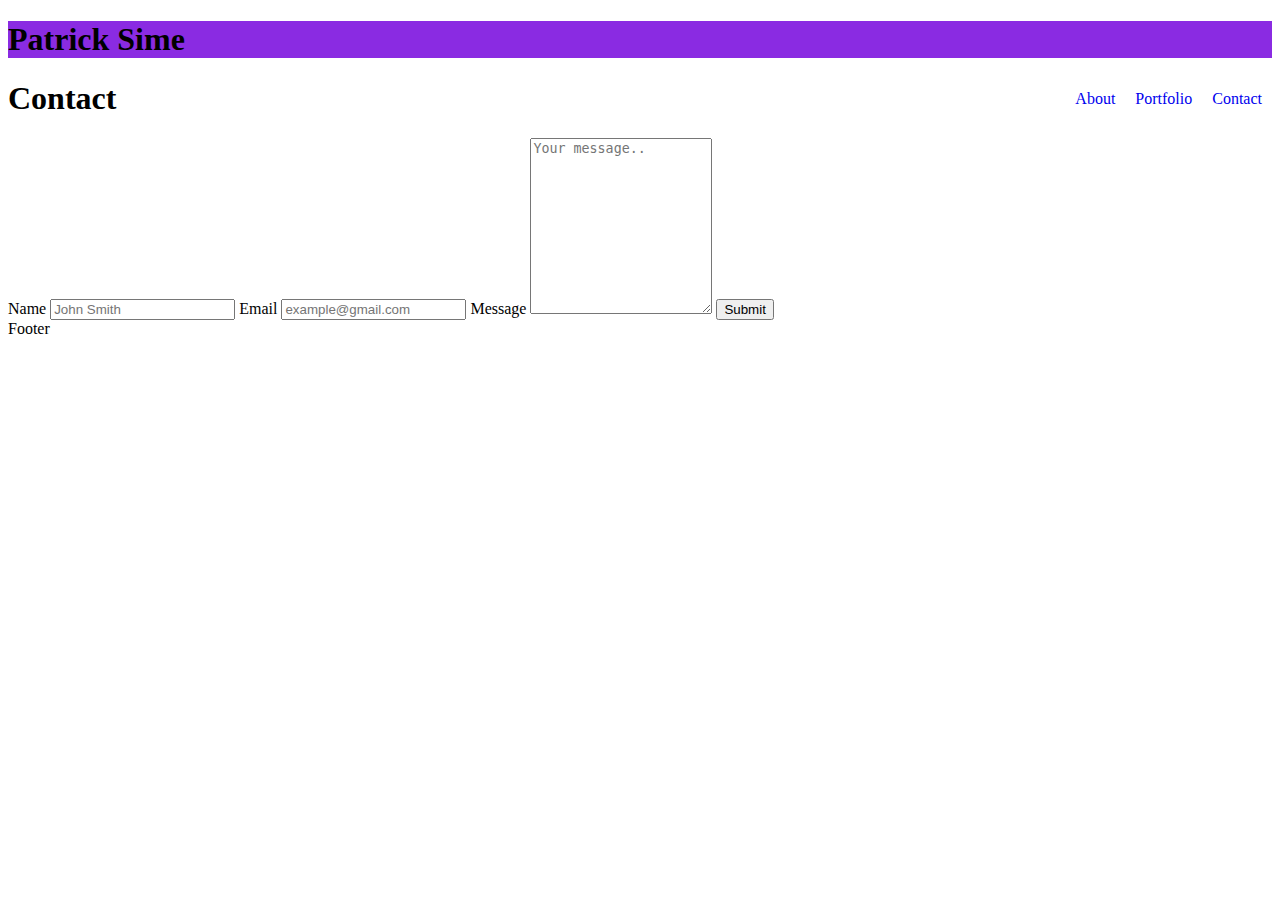
==== contact.html @ 6b7d6d57 "initial-HTML" ====
<!DOCTYPE html>
<html lang="en-us">
  <head>
    <meta charset="UTF-8" />
    <Title>Portfolio</Title>
    <link rel="stylesheet" type="text/css" href="assets/css/style.css">
 </head>

<header>
  <h1>Patrick Sime</h1>
  <a class="navigation" href="contact.html">Contact</a>
  <a class="navigation" href="portfolio.html">Portfolio</a>
  <a class="navigation" href="index.html">About</a>
</header>

    <div class="contact-container">
        <h1>Contact</h1>
    </div>

      <div class="row">
          <form action="/action_page.php">
            <label for="name">Name</label>
            <input type="text" id="name" name="name" placeholder="John Smith">
            <label for="email">Email</label>
            <input type="text" id="email" name="email" placeholder="example@gmail.com">
            <label for="message">Message</label>
            <textarea id="message" name="message" placeholder="Your message.." style="height:170px"></textarea>
            <input type="submit" value="Submit">
          </form>
      </div>  
          
      <footer>Footer</footer>
---- assets/css/style.css ----
header {
    background-color: blueviolet;
}

.navigation {
    text-decoration: none;
    float: right;
    margin: 10px;
}
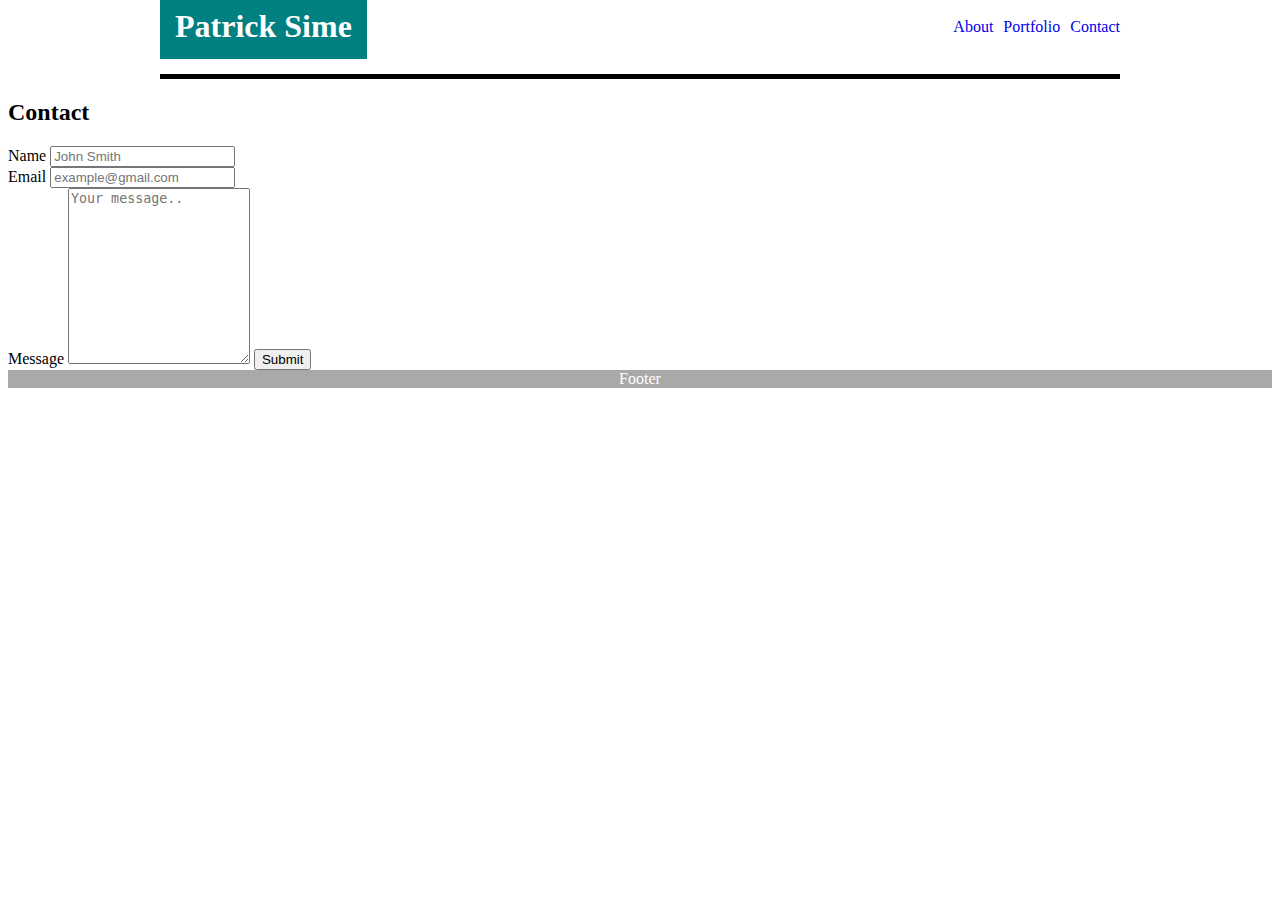
==== commit 7688e7ad: "content area positioning" ====
--- a/contact.html
+++ b/contact.html
@@ -14,15 +14,17 @@
 </header>
 
     <div class="contact-container">
-        <h1>Contact</h1>
+        <h2>Contact</h2>
     </div>
 
       <div class="row">
           <form action="/action_page.php">
             <label for="name">Name</label>
             <input type="text" id="name" name="name" placeholder="John Smith">
+            <br>
             <label for="email">Email</label>
             <input type="text" id="email" name="email" placeholder="example@gmail.com">
+            <br>
             <label for="message">Message</label>
             <textarea id="message" name="message" placeholder="Your message.." style="height:170px"></textarea>
             <input type="submit" value="Submit">
--- a/assets/css/style.css
+++ b/assets/css/style.css
@@ -1,9 +1,52 @@
 header {
-    background-color: blueviolet;
+    background-color: '#ffffff';
+    border-bottom: 5px solid black;
+    height: 66px;
+    max-width: 960px;
+    margin: auto;
+}
+
+body {
+    background-image: "assets/images/greek-vase.png";
+}
+
+.container-clearfix {
+    padding: 20px;
+    max-width: 960px;
+    border: 1px solid black;
+    margin: auto;  
 }
 
 .navigation {
     text-decoration: none;
     float: right;
-    margin: 10px;
+    margin-left: 10px;
+    margin-top: 10px;
+}
+
+#about-image {
+    float: left;
+    overflow: auto;
+    width: 200px;
+    margin-right: 20px;
+}
+
+.clearfix::after {
+    display: block;
+    content: "";
+    clear: both;
+}
+
+h1 {
+    display: inline;
+    font-family: Georgia, 'Times New Roman', Times, serif;
+    padding: 15px;
+    background-color: teal;
+    color: white;
+}
+
+footer {
+    text-align: center;
+    background-color: darkgray;
+    color: white;
 }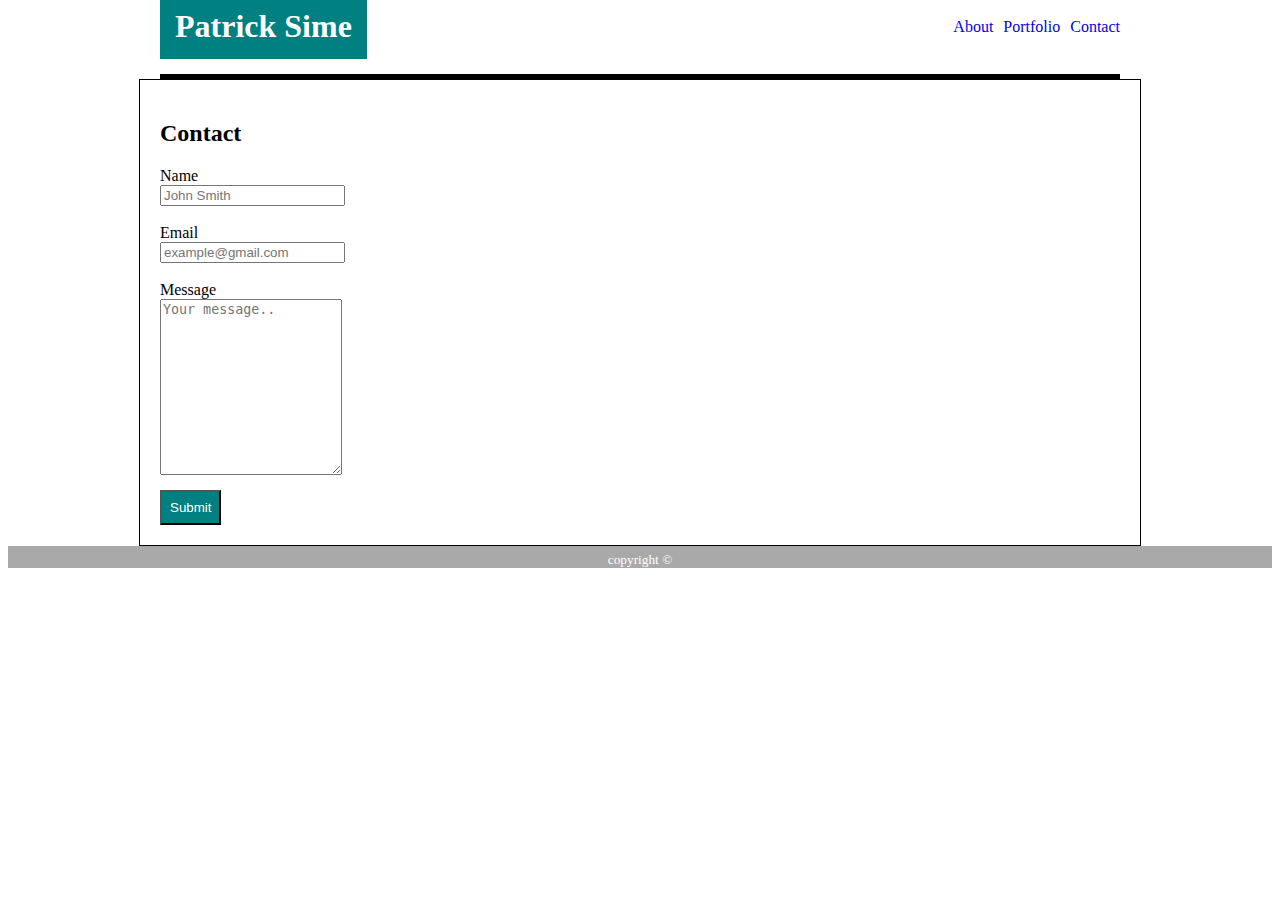
==== commit ca862b97: "contact page spacing" ====
--- a/contact.html
+++ b/contact.html
@@ -13,9 +13,9 @@
   <a class="navigation" href="index.html">About</a>
 </header>
 
-    <div class="contact-container">
+  <div class="container-clearfix">
         <h2>Contact</h2>
-    </div>
+  
 
       <div class="row">
           <form action="/action_page.php">
@@ -27,8 +27,13 @@
             <br>
             <label for="message">Message</label>
             <textarea id="message" name="message" placeholder="Your message.." style="height:170px"></textarea>
-            <input type="submit" value="Submit">
-          </form>
-      </div>  
+            <input type="submit" id="submit" value="Submit">
+             </form>
+         </div>
+    </div>  
           
-      <footer>Footer</footer>+      <footer>
+        <div id= "copyright">
+        <sub>copyright &copy</sub>
+        </div>
+    </footer>--- a/assets/css/style.css
+++ b/assets/css/style.css
@@ -7,14 +7,14 @@
 }
 
 body {
-    background-image: "assets/images/greek-vase.png";
+    background: "images/greek-vase.png";
 }
 
 .container-clearfix {
     padding: 20px;
     max-width: 960px;
     border: 1px solid black;
-    margin: auto;  
+    margin: auto;
 }
 
 .navigation {
@@ -49,4 +49,16 @@
     text-align: center;
     background-color: darkgray;
     color: white;
+}
+
+#name, #email, #message {
+    display: block;
+    max-width: 920px;
+}
+
+#submit {
+    background-color: teal;
+    margin-top: 15px;
+    padding: 8px;
+    color: white;
 }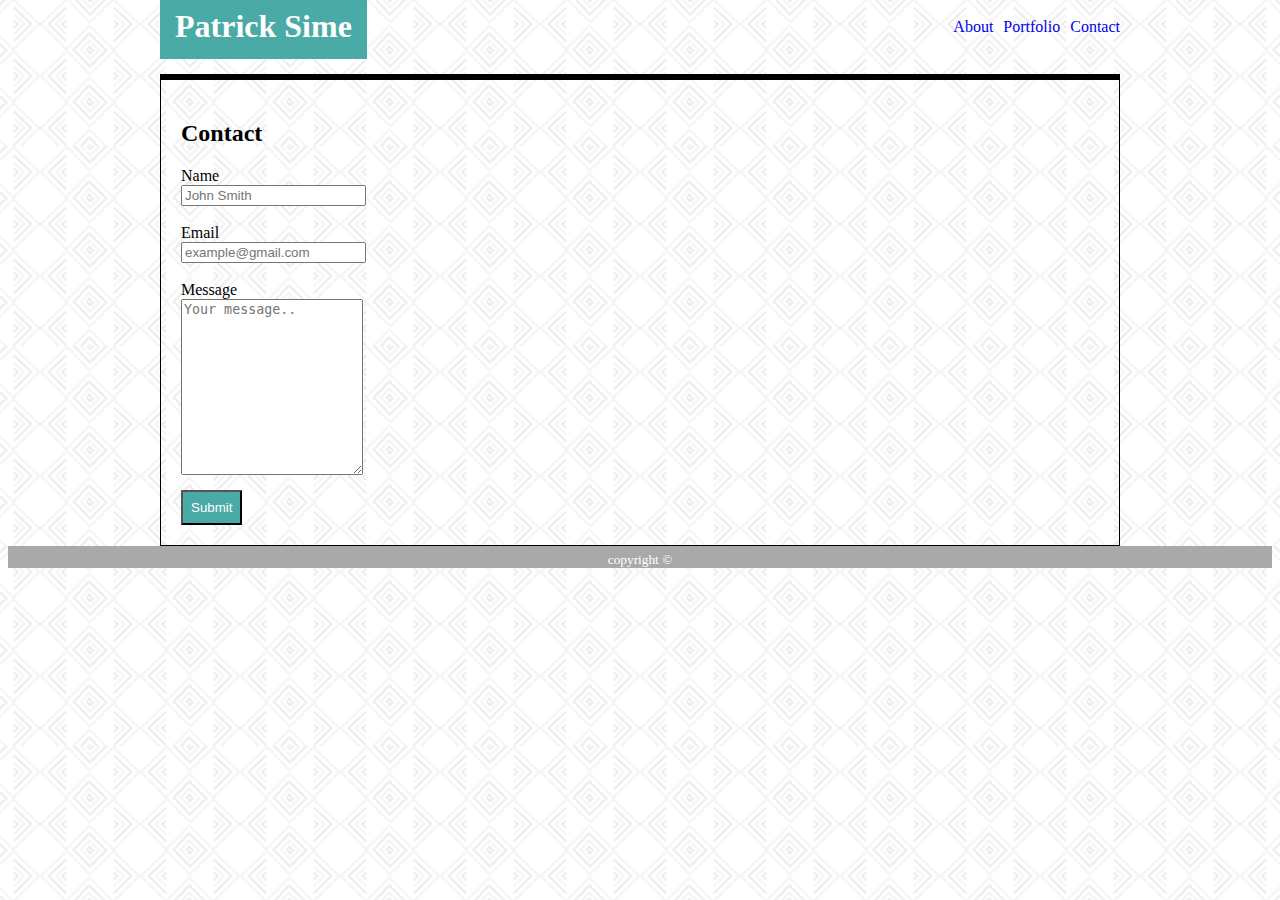
==== commit 48243030: "background image added" ====
--- a/contact.html
+++ b/contact.html
@@ -13,6 +13,7 @@
   <a class="navigation" href="index.html">About</a>
 </header>
 
+<body>
   <div class="container-clearfix">
         <h2>Contact</h2>
   
@@ -31,7 +32,8 @@
              </form>
          </div>
     </div>  
-          
+</body>
+       
       <footer>
         <div id= "copyright">
         <sub>copyright &copy</sub>
--- a/assets/css/style.css
+++ b/assets/css/style.css
@@ -7,12 +7,13 @@
 }
 
 body {
-    background: "images/greek-vase.png";
+    background: url("../images/greek-vase.png") repeat center center fixed;
 }
 
 .container-clearfix {
     padding: 20px;
-    max-width: 960px;
+    width: 960px;
+    box-sizing: border-box;
     border: 1px solid black;
     margin: auto;
 }
@@ -41,7 +42,7 @@
     display: inline;
     font-family: Georgia, 'Times New Roman', Times, serif;
     padding: 15px;
-    background-color: teal;
+    background-color: #4aaaa5;
     color: white;
 }
 
@@ -49,6 +50,7 @@
     text-align: center;
     background-color: darkgray;
     color: white;
+    position: relative bottom 0;
 }
 
 #name, #email, #message {
@@ -57,7 +59,7 @@
 }
 
 #submit {
-    background-color: teal;
+    background-color: #4aaaa5;
     margin-top: 15px;
     padding: 8px;
     color: white;
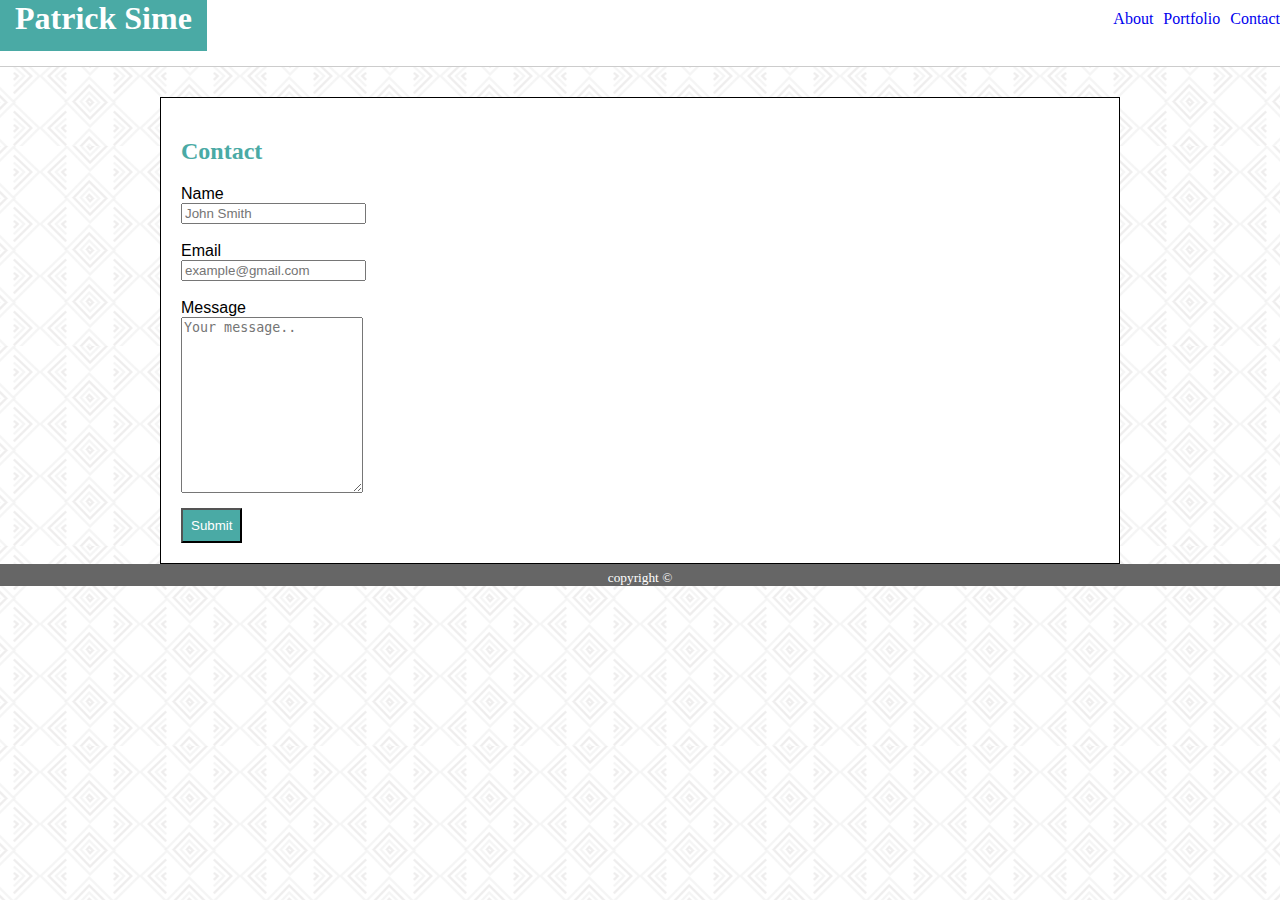
==== commit d1bf8b7b: "project name finished" ====
--- a/contact.html
+++ b/contact.html
@@ -14,7 +14,7 @@
 </header>
 
 <body>
-  <div class="container-clearfix">
+  <div class="container clearfix">
         <h2>Contact</h2>
   
 
@@ -33,7 +33,7 @@
          </div>
     </div>  
 </body>
-       
+
       <footer>
         <div id= "copyright">
         <sub>copyright &copy</sub>
--- a/assets/css/style.css
+++ b/assets/css/style.css
@@ -1,21 +1,23 @@
 header {
-    background-color: '#ffffff';
-    border-bottom: 5px solid black;
+    background-color: #ffffff;
+    border-bottom: 1px solid #cccccc;
     height: 66px;
-    max-width: 960px;
-    margin: auto;
+    margin-bottom: 30px;
 }
 
 body {
     background: url("../images/greek-vase.png") repeat center center fixed;
+    margin: 0px;
 }
 
-.container-clearfix {
+.container{
     padding: 20px;
     width: 960px;
     box-sizing: border-box;
     border: 1px solid black;
     margin: auto;
+    background-color: #ffffff;
+    font-family: Arial, Helvetica, sans-serif;
 }
 
 .navigation {
@@ -48,9 +50,10 @@
 
 footer {
     text-align: center;
-    background-color: darkgray;
+    background-color: #666666;
     color: white;
     position: relative bottom 0;
+    border-top: 4px #4aaaa5;
 }
 
 #name, #email, #message {
@@ -63,4 +66,32 @@
     margin-top: 15px;
     padding: 8px;
     color: white;
+}
+
+h2 {
+    color: #4aaaa5;
+    font-family: Georgia, 'Times New Roman', Times, serif;
+}
+
+.port-image {
+    width: 200px;
+    height: 200px;
+}
+
+figcaption {
+    padding: 15px;
+    display: inside;
+    float: middle;
+    position: absolute;
+    bottom: 15px;
+    background-color: #4aaaa5;
+    color: #ffffff;
+    width: 170px;
+    text-align: center;
+}
+
+figure {
+    float: left;
+    overflow: auto;
+    position: relative;
 }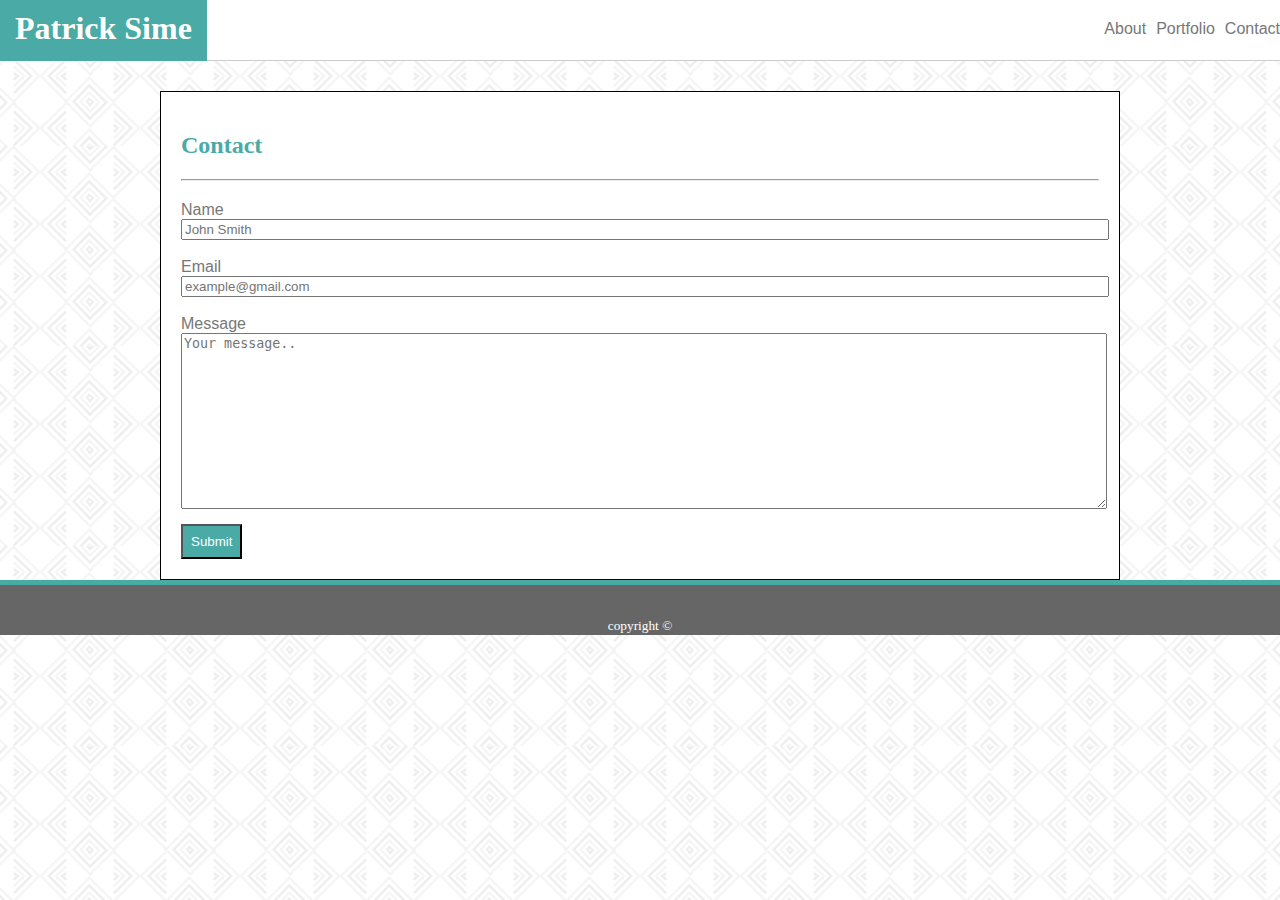
==== commit 2189c98a: "clean up css order" ====
--- a/contact.html
+++ b/contact.html
@@ -15,10 +15,10 @@
 
 <body>
   <div class="container clearfix">
-        <h2>Contact</h2>
-  
+      <h2>Contact</h2>
+      <hr>
 
-      <div class="row">
+      <div class="contact">
           <form action="/action_page.php">
             <label for="name">Name</label>
             <input type="text" id="name" name="name" placeholder="John Smith">
@@ -27,7 +27,7 @@
             <input type="text" id="email" name="email" placeholder="example@gmail.com">
             <br>
             <label for="message">Message</label>
-            <textarea id="message" name="message" placeholder="Your message.." style="height:170px"></textarea>
+            <textarea id="message" name="message" placeholder="Your message.."></textarea>
             <input type="submit" id="submit" value="Submit">
              </form>
          </div>
--- a/assets/css/style.css
+++ b/assets/css/style.css
@@ -1,8 +1,35 @@
 header {
     background-color: #ffffff;
     border-bottom: 1px solid #cccccc;
-    height: 66px;
+    height: 50px;
     margin-bottom: 30px;
+    padding-top: 10px;
+}
+
+.navigation {
+    text-decoration: none;
+    float: right;
+    margin-left: 10px;
+    margin-top: 10px;
+    font-family: Arial, Helvetica, sans-serif;
+    color: #777777;
+}
+
+h1 {
+    display: inline;
+    font-family: Georgia, 'Times New Roman', Times, serif;
+    padding: 15px;
+    background-color: #4aaaa5;
+    color: white;
+}
+
+h2 {
+    color: #4aaaa5;
+    font-family: Georgia, 'Times New Roman', Times, serif;
+}
+
+hr {
+    margin-bottom: 20px;
 }
 
 body {
@@ -18,20 +45,8 @@
     margin: auto;
     background-color: #ffffff;
     font-family: Arial, Helvetica, sans-serif;
-}
-
-.navigation {
-    text-decoration: none;
-    float: right;
-    margin-left: 10px;
-    margin-top: 10px;
-}
-
-#about-image {
-    float: left;
-    overflow: auto;
-    width: 200px;
-    margin-right: 20px;
+    color: #777777;
+    margin-top: 20px;
 }
 
 .clearfix::after {
@@ -40,42 +55,23 @@
     clear: both;
 }
 
-h1 {
-    display: inline;
-    font-family: Georgia, 'Times New Roman', Times, serif;
-    padding: 15px;
-    background-color: #4aaaa5;
-    color: white;
-}
-
-footer {
-    text-align: center;
-    background-color: #666666;
-    color: white;
-    position: relative bottom 0;
-    border-top: 4px #4aaaa5;
-}
-
-#name, #email, #message {
-    display: block;
-    max-width: 920px;
-}
-
-#submit {
-    background-color: #4aaaa5;
-    margin-top: 15px;
-    padding: 8px;
-    color: white;
-}
-
-h2 {
-    color: #4aaaa5;
-    font-family: Georgia, 'Times New Roman', Times, serif;
+#about-image {
+    float: left;
+    overflow: auto;
+    width: 200px;
+    margin-right: 20px;
+    margin-bottom: 20px;
 }
 
 .port-image {
-    width: 200px;
-    height: 200px;
+    width: 250px;
+    height: 250px;
+}
+
+figure {
+    float: left;
+    overflow: auto;
+    position: relative;
 }
 
 figcaption {
@@ -86,12 +82,40 @@
     bottom: 15px;
     background-color: #4aaaa5;
     color: #ffffff;
-    width: 170px;
+    width: 220px;
     text-align: center;
 }
 
-figure {
-    float: left;
-    overflow: auto;
+.contact {
+    font-family: Arial, Helvetica, sans-serif;
+    color: #777777;
+}
+
+#name, #email, #message {
+    display: block;
+    width: 920px;
+}
+
+#message {
+    height: 170px;
+}
+
+#submit {
+    background-color: #4aaaa5;
+    margin-top: 15px;
+    padding: 8px;
+    color: white;
+}
+
+footer {
+    text-align: center;
+    background-color: #666666;
+    color: white;
     position: relative;
+    border-top: 5px solid #4aaaa5;
+    height: 50px;
+}
+
+#copyright {
+    margin-top: 27px;
 }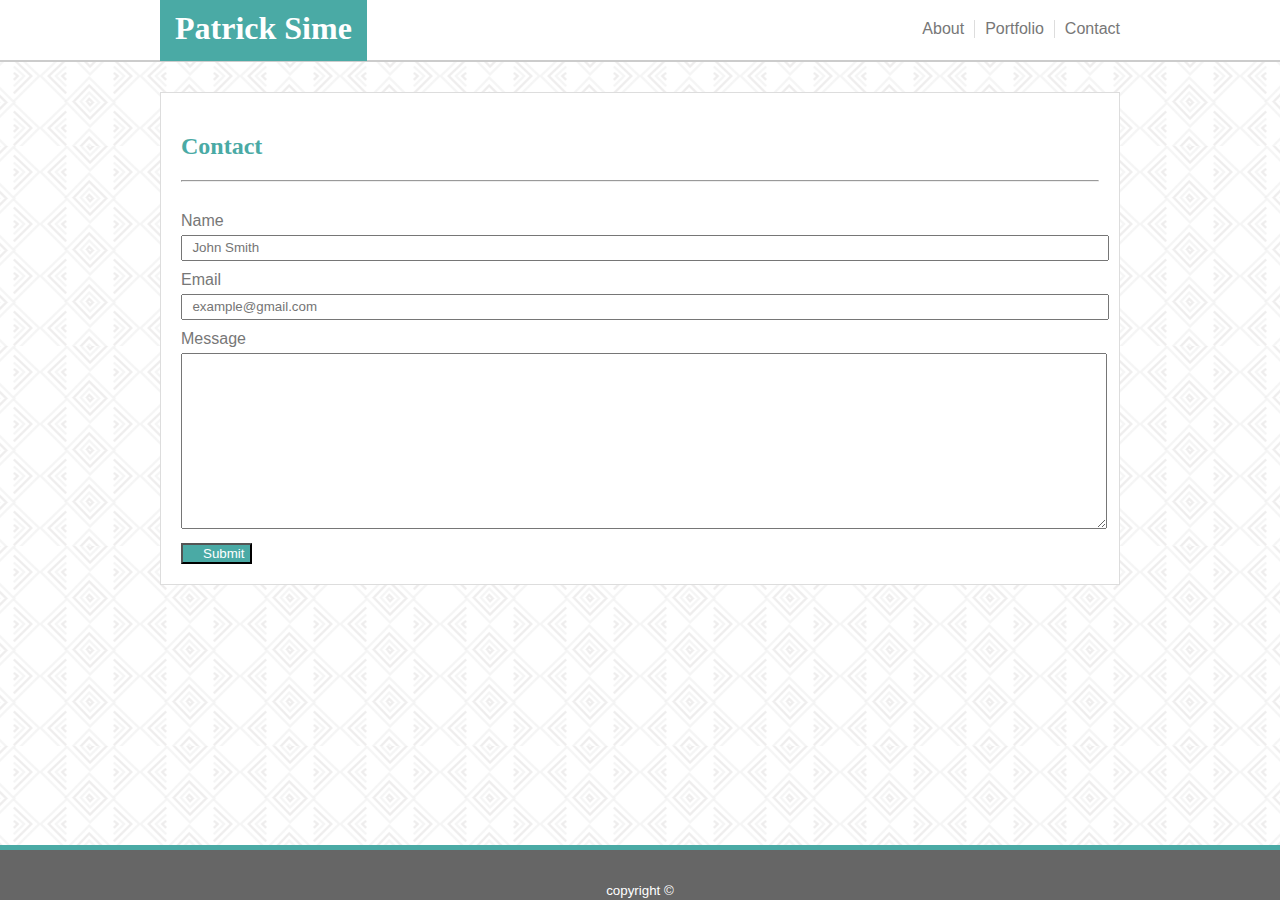
==== commit 4cbbf2be: "Final Drft" ====
--- a/contact.html
+++ b/contact.html
@@ -6,12 +6,14 @@
     <link rel="stylesheet" type="text/css" href="assets/css/style.css">
  </head>
 
-<header>
-  <h1>Patrick Sime</h1>
-  <a class="navigation" href="contact.html">Contact</a>
-  <a class="navigation" href="portfolio.html">Portfolio</a>
-  <a class="navigation" href="index.html">About</a>
-</header>
+ <header>
+    <div id="head-info">
+      <h1>Patrick Sime</h1>
+      <a class="navigation" id="contact" href="contact.html">Contact</a>
+      <a class="navigation" id="portfolio" href="portfolio.html">Portfolio</a>
+      <a class="navigation" id="about" href="index.html">About</a>
+    </div>  
+  </header>
 
 <body>
   <div class="container clearfix">
@@ -20,18 +22,18 @@
 
       <div class="contact">
           <form action="/action_page.php">
-            <label for="name">Name</label>
-            <input type="text" id="name" name="name" placeholder="John Smith">
+            <label id="name">Name</label>
+            <input type="text" id="name-box" name="name" placeholder="  John Smith">
             <br>
-            <label for="email">Email</label>
-            <input type="text" id="email" name="email" placeholder="example@gmail.com">
+            <label id="email">Email</label>
+            <input type="text" id="email-box" name="email" placeholder="  example@gmail.com">
             <br>
-            <label for="message">Message</label>
-            <textarea id="message" name="message" placeholder="Your message.."></textarea>
+            <label id="message">Message</label>
+            <textarea id="message-box" name="message"></textarea>
             <input type="submit" id="submit" value="Submit">
-             </form>
-         </div>
-    </div>  
+          </form>
+      </div>
+  </div>  
 </body>
 
       <footer>
--- a/assets/css/style.css
+++ b/assets/css/style.css
@@ -1,9 +1,14 @@
 header {
     background-color: #ffffff;
-    border-bottom: 1px solid #cccccc;
+    border-bottom: 2px solid #cccccc;
     height: 50px;
     margin-bottom: 30px;
     padding-top: 10px;
+}
+
+#head-info {
+    width: 960px;
+    margin: auto;
 }
 
 .navigation {
@@ -15,12 +20,21 @@
     color: #777777;
 }
 
+.navigation:hover{
+    color: #4aaaa5;
+}
+
+#portfolio, #contact {
+    border-left: .5px solid #dddddd;
+    padding-left: 10px;
+}
+
 h1 {
     display: inline;
     font-family: Georgia, 'Times New Roman', Times, serif;
     padding: 15px;
     background-color: #4aaaa5;
-    color: white;
+    color:#ffffff;
 }
 
 h2 {
@@ -35,13 +49,14 @@
 body {
     background: url("../images/greek-vase.png") repeat center center fixed;
     margin: 0px;
+    padding-bottom: 55px;
 }
 
 .container{
     padding: 20px;
     width: 960px;
     box-sizing: border-box;
-    border: 1px solid black;
+    border: 1px solid #dddddd;
     margin: auto;
     background-color: #ffffff;
     font-family: Arial, Helvetica, sans-serif;
@@ -63,15 +78,21 @@
     margin-bottom: 20px;
 }
 
+p {
+    line-height: 200%;
+    font-family: Arial, Helvetica, sans-serif;
+}
+
 .port-image {
-    width: 250px;
-    height: 250px;
+    width: 275px;
+    height: 275px;
 }
 
 figure {
     float: left;
     overflow: auto;
     position: relative;
+    margin-left: 0;
 }
 
 figcaption {
@@ -82,7 +103,7 @@
     bottom: 15px;
     background-color: #4aaaa5;
     color: #ffffff;
-    width: 220px;
+    width: 245px;
     text-align: center;
 }
 
@@ -93,27 +114,41 @@
 
 #name, #email, #message {
     display: block;
-    width: 920px;
+    padding-top: 10px;
+    padding-bottom: 5px;
+    font-family: Arial, Helvetica, sans-serif;
+    color: #777777;
 }
 
-#message {
+#name-box, #email-box {
+    height: 20px;
+    width:  920px;
+    font-family: Arial, Helvetica, sans-serif;
+}
+
+#message-box {
     height: 170px;
+    width: 920px;
+    font-family: Arial, Helvetica, sans-serif;
 }
 
 #submit {
     background-color: #4aaaa5;
-    margin-top: 15px;
-    padding: 8px;
-    color: white;
+    margin-top: 10px;
+    padding-left: 20px;
+    color: #ffffff;
 }
 
 footer {
     text-align: center;
     background-color: #666666;
-    color: white;
-    position: relative;
+    font-family: Arial, Helvetica, sans-serif;
+    color: #ffffff;
+    position: fixed;
+    bottom: 0;
     border-top: 5px solid #4aaaa5;
     height: 50px;
+    width: 100%;
 }
 
 #copyright {
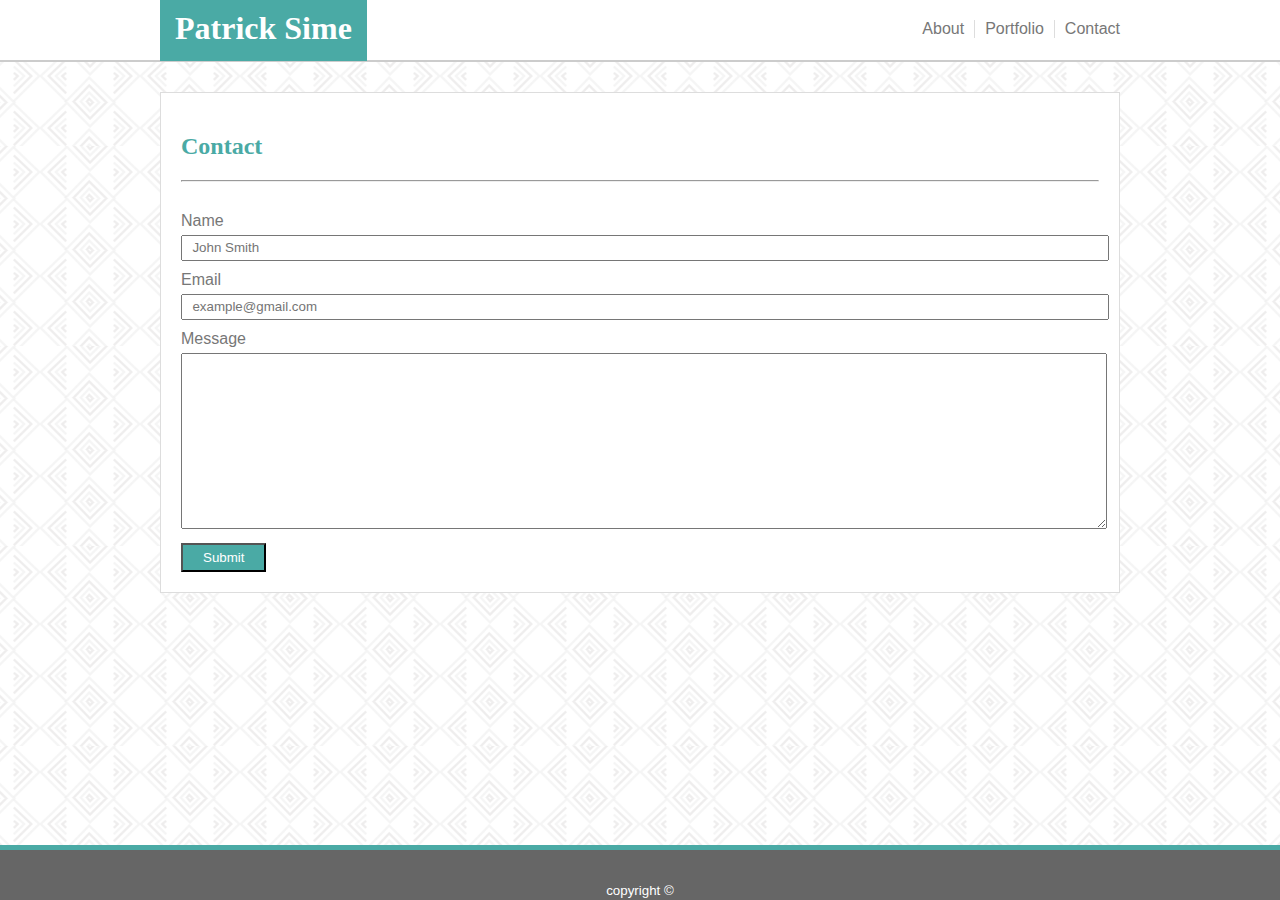
==== commit 3499a624: "added Psycic JS game to projects" ====
--- a/contact.html
+++ b/contact.html
@@ -33,7 +33,8 @@
             <input type="submit" id="submit" value="Submit">
           </form>
       </div>
-  </div>  
+  </div> 
+
 </body>
 
       <footer>
--- a/assets/css/style.css
+++ b/assets/css/style.css
@@ -52,6 +52,22 @@
     padding-bottom: 55px;
 }
 
+#codeguy, #witness, #wrong {
+    text-decoration: none;
+    font-weight: bold;
+    color: #777777;
+}
+
+#codeguy:hover{
+    color: #4aaaa5;
+}
+#witness:hover{
+    color: #4aaaa5;
+}
+#wrong:hover{
+    color: #4aaaa5;
+}
+
 .container{
     padding: 20px;
     width: 960px;
@@ -82,6 +98,8 @@
     line-height: 200%;
     font-family: Arial, Helvetica, sans-serif;
 }
+
+
 
 .port-image {
     width: 275px;
@@ -136,6 +154,9 @@
     background-color: #4aaaa5;
     margin-top: 10px;
     padding-left: 20px;
+    padding-right: 20px;
+    padding-top: 5px;
+    padding-bottom: 5px;
     color: #ffffff;
 }
 
